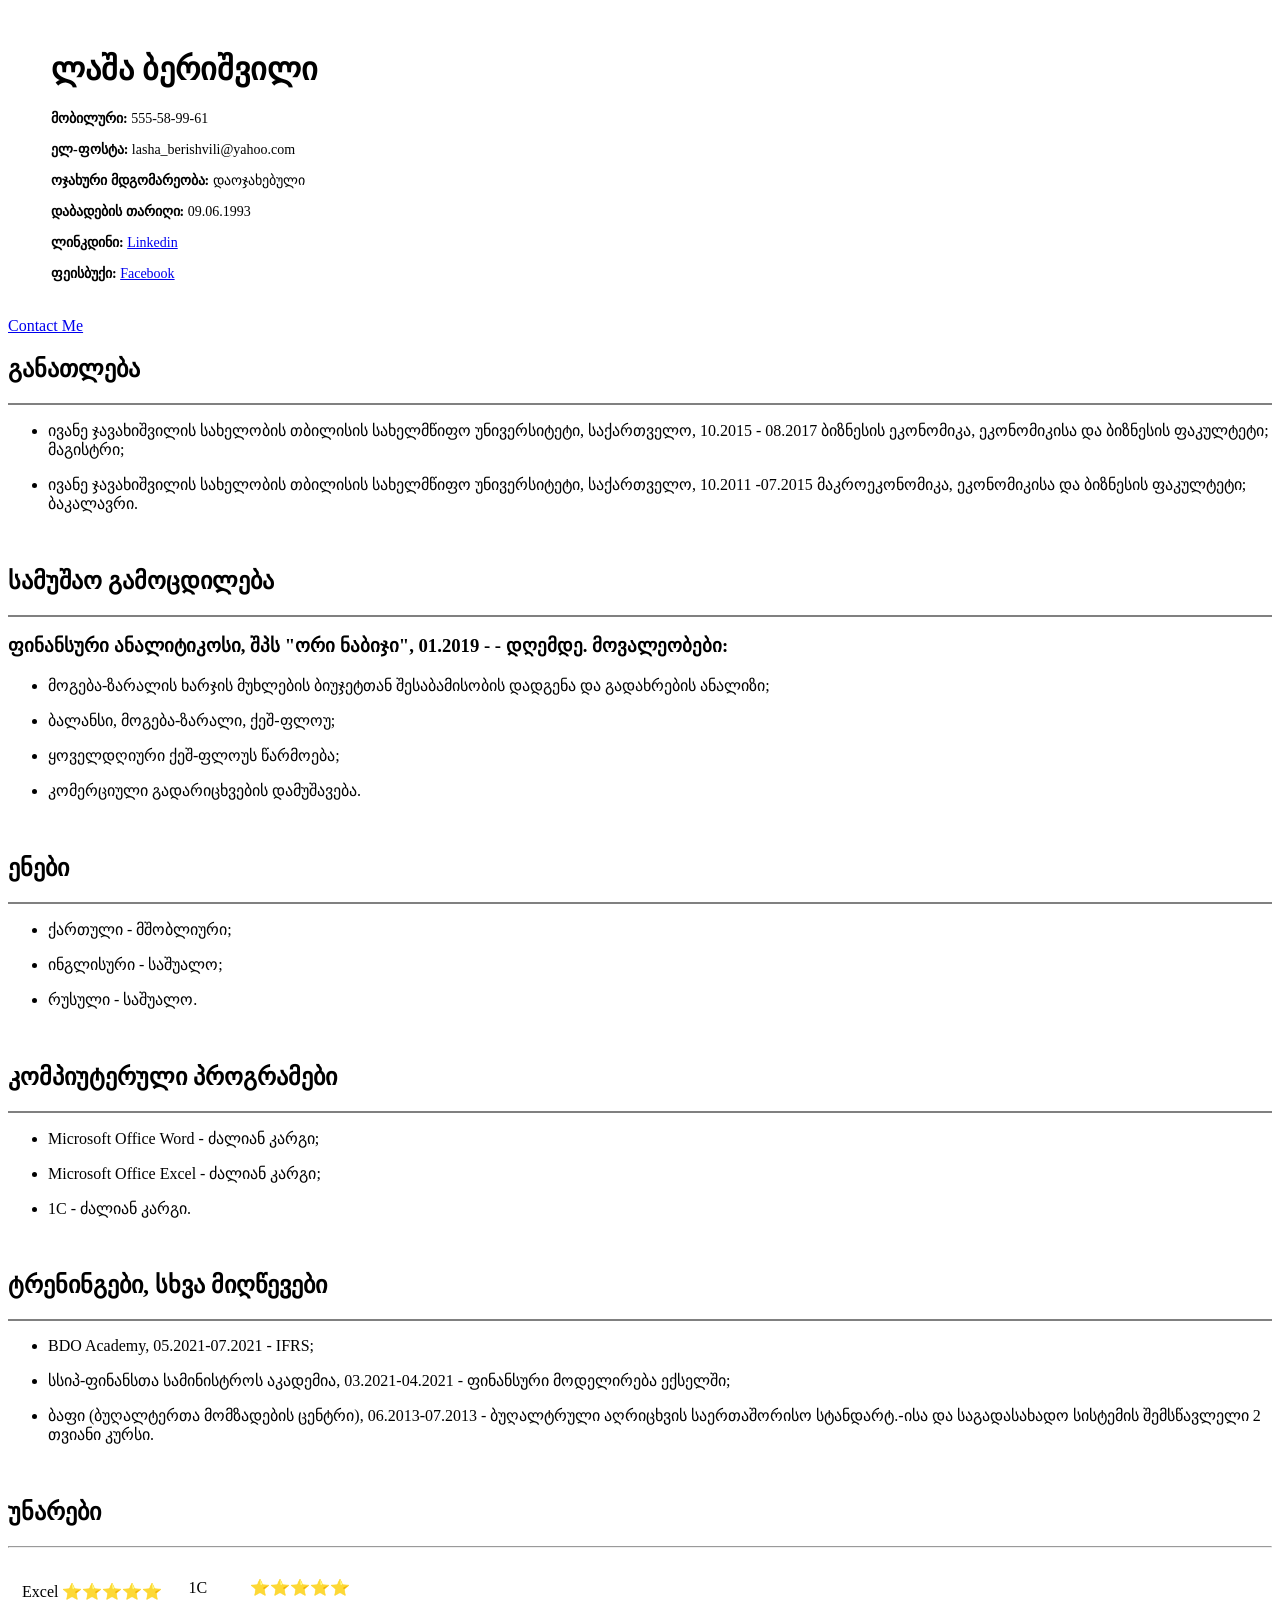
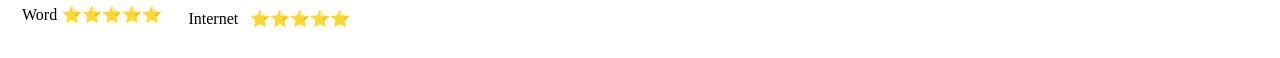
==== index.html @ 315eca43 "Added files" ====
<!DOCTYPE html>
<html lang="en" dir="ltr">

<head>
  <meta charset="utf-8">
  <title> Lasha's personal site </title>
</head>

<body>
  <table cellspacing="20">
    <tr>
      <td><img src="https://media-exp1.licdn.com/dms/image/C5603AQGOFSFC4SsGXA/profile-displayphoto-shrink_200_200/0/1622185521691?e=1649894400&v=beta&t=Pn2W76DxoxRnLeIWTr0o8vSjdWB_gt0-15cSQNdpiN8" alt=""></td>
      <td>
        <h1>ლაშა ბერიშვილი</h1>
        <p style="font-size:0.875em"><strong>მობილური:</strong> 555-58-99-61</p>
        <p style="font-size:0.875em"><strong>ელ-ფოსტა:</strong> lasha_berishvili@yahoo.com</p>
        <p style="font-size:0.875em"><strong>ოჯახური მდგომარეობა:</strong> დაოჯახებული</p>
        <p style="font-size:0.875em"><strong>დაბადების თარიღი:</strong> 09.06.1993</p>
        <p style="font-size:0.875em"><strong>ლინკდინი:</strong> <a href="https://www.linkedin.com/in/lasha-berishvili-967987192/">Linkedin</a> </p>
        <p style="font-size:0.875em"><strong>ფეისბუქი:</strong> <a href="https://www.facebook.com/lasha.berishvili.3">Facebook</a> </p>
      </td>
    </tr>
  </table>

  <a href="contact.html">Contact Me</a>

  <h2>განათლება</h2>

  <hr size="2" noshade>
  <ul>
    <li>
      <p style="font-size:1em">ივანე ჯავახიშვილის სახელობის თბილისის სახელმწიფო უნივერსიტეტი, საქართველო, 10.2015 - 08.2017 ბიზნესის ეკონომიკა, ეკონომიკისა და ბიზნესის ფაკულტეტი; მაგისტრი;</p>
    </li>
    <li>
      <p style="font-size:1em">ივანე ჯავახიშვილის სახელობის თბილისის სახელმწიფო უნივერსიტეტი, საქართველო, 10.2011 -07.2015 მაკროეკონომიკა, ეკონომიკისა და ბიზნესის ფაკულტეტი; ბაკალავრი.</p>
    </li>
  </ul>
  <br>

  <h2>სამუშაო გამოცდილება</h2>
  <hr size="2" noshade>
  <h3>ფინანსური ანალიტიკოსი, შპს "ორი ნაბიჯი", 01.2019 - - დღემდე. მოვალეობები:</h3>
  <ul>
    <li>
      <p style="font-size:1em">მოგება-ზარალის ხარჯის მუხლების ბიუჯეტთან შესაბამისობის დადგენა და გადახრების ანალიზი;</p>
    </li>
    <li>
      <p style="font-size:1em">ბალანსი, მოგება-ზარალი, ქეშ-ფლოუ;</p>
    </li>
    <li>
      <p style="font-size:1em">ყოველდღიური ქეშ-ფლოუს წარმოება;</p>
    </li>
    <li>
      <p style="font-size:1em">კომერციული გადარიცხვების დამუშავება.</p>
    </li>
  </ul>
  <br>

  <h2>ენები</h2>
  <hr size="2" noshade>
  <ul>
    <li>
      <p style="font-size:1em">ქართული - მშობლიური;</p>
    </li>
    <li>
      <p style="font-size:1em">ინგლისური - საშუალო;</p>
    </li>
    <li>
      <p style="font-size:1em">რუსული - საშუალო.</p>
    </li>
  </ul>
  <br>

  <h2>კომპიუტერული პროგრამები</h2>
  <hr size="2" noshade>
  <ul>
    <li>
      <p style="font-size:1em">Microsoft Office Word - ძალიან კარგი;</p>
    </li>
    <li>
      <p style="font-size:1em">Microsoft Office Excel - ძალიან კარგი;</p>
    </li>
    <li>
      <p style="font-size:1em">1C - ძალიან კარგი.</p>
    </li>
  </ul>
  <br>

  <h2>ტრენინგები, სხვა მიღწევები</h2>
  <hr size="2" noshade>
  <ul>
    <li>
      <p style="font-size:1em">BDO Academy, 05.2021-07.2021 - IFRS;</p>
    </li>
    <li>
      <p style="font-size:1em">სსიპ-ფინანსთა სამინისტროს აკადემია, 03.2021-04.2021 - ფინანსური მოდელირება ექსელში;</p>
    </li>
    <li>
      <p style="font-size:1em">ბაფი (ბუღალტერთა მომზადების ცენტრი), 06.2013-07.2013 - ბუღალტრული აღრიცხვის საერთაშორისო სტანდარტ.-ისა და საგადასახადო სისტემის შემსწავლელი 2 თვიანი კურსი.</p>
    </li>
  </ul>
  <br>

  <h2>უნარები</h2>
  <hr>
  <table cellspacing="10">
    <tr>
      <td>
        <table>
          <tr>
            <td>Excel</td>
            <td>⭐⭐⭐⭐⭐</td>
          </tr>
          <tr>
            <td>Word</td>
            <td>⭐⭐⭐⭐⭐</td>
          </tr>
        </table>
      </td>
      <td>
        <table cellspacing="10">
          <tr>
            <td>1C</td>
            <td>⭐⭐⭐⭐⭐</td>
          </tr>
          <tr>
            <td>Internet</td>
            <td>⭐⭐⭐⭐⭐</td>
          </tr>
        </table>
      </td>
    </tr>
  </table>








</body>

</html>
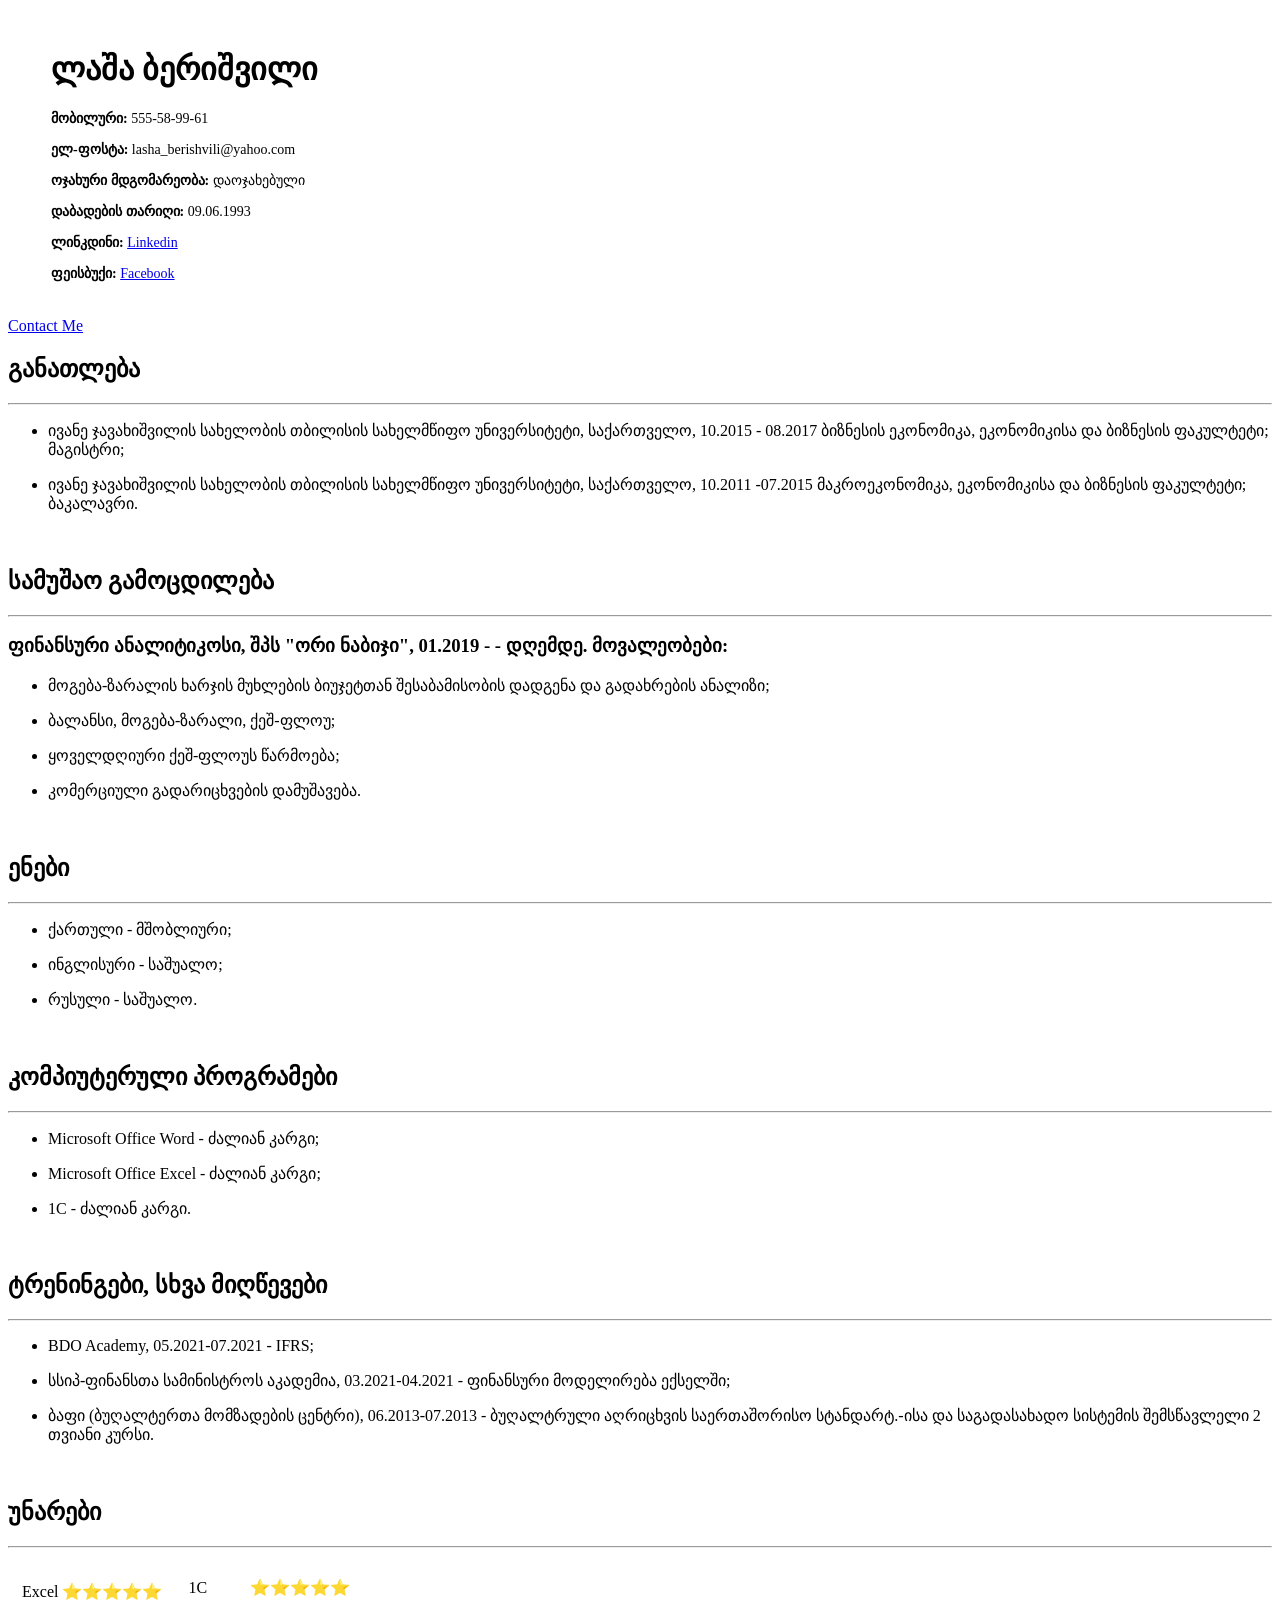
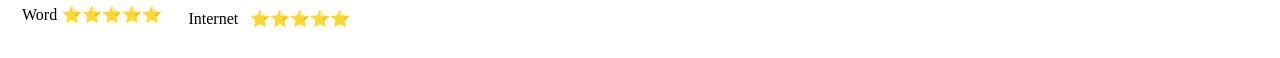
==== commit 65e1d730: "Add files via upload" ====
--- a/index.html
+++ b/index.html
@@ -4,12 +4,15 @@
 <head>
   <meta charset="utf-8">
   <title> Lasha's personal site </title>
+  <link rel="stylesheet" href="css/styles.css">
 </head>
 
+
 <body>
+
   <table cellspacing="20">
     <tr>
-      <td><img src="https://media-exp1.licdn.com/dms/image/C5603AQGOFSFC4SsGXA/profile-displayphoto-shrink_200_200/0/1622185521691?e=1649894400&v=beta&t=Pn2W76DxoxRnLeIWTr0o8vSjdWB_gt0-15cSQNdpiN8" alt=""></td>
+      <td><img class="myphoto" src="https://media-exp1.licdn.com/dms/image/C5603AQGOFSFC4SsGXA/profile-displayphoto-shrink_200_200/0/1622185521691?e=1649894400&v=beta&t=Pn2W76DxoxRnLeIWTr0o8vSjdWB_gt0-15cSQNdpiN8" alt=""></td>
       <td>
         <h1>ლაშა ბერიშვილი</h1>
         <p style="font-size:0.875em"><strong>მობილური:</strong> 555-58-99-61</p>
@@ -22,11 +25,14 @@
     </tr>
   </table>
 
-  <a href="contact.html">Contact Me</a>
+  <a href="Contact.html">Contact Me</a>
+
+
+
 
   <h2>განათლება</h2>
 
-  <hr size="2" noshade>
+  <hr>
   <ul>
     <li>
       <p style="font-size:1em">ივანე ჯავახიშვილის სახელობის თბილისის სახელმწიფო უნივერსიტეტი, საქართველო, 10.2015 - 08.2017 ბიზნესის ეკონომიკა, ეკონომიკისა და ბიზნესის ფაკულტეტი; მაგისტრი;</p>
@@ -38,7 +44,7 @@
   <br>
 
   <h2>სამუშაო გამოცდილება</h2>
-  <hr size="2" noshade>
+  <hr>
   <h3>ფინანსური ანალიტიკოსი, შპს "ორი ნაბიჯი", 01.2019 - - დღემდე. მოვალეობები:</h3>
   <ul>
     <li>
@@ -57,7 +63,7 @@
   <br>
 
   <h2>ენები</h2>
-  <hr size="2" noshade>
+  <hr>
   <ul>
     <li>
       <p style="font-size:1em">ქართული - მშობლიური;</p>
@@ -72,7 +78,7 @@
   <br>
 
   <h2>კომპიუტერული პროგრამები</h2>
-  <hr size="2" noshade>
+  <hr>
   <ul>
     <li>
       <p style="font-size:1em">Microsoft Office Word - ძალიან კარგი;</p>
@@ -87,7 +93,7 @@
   <br>
 
   <h2>ტრენინგები, სხვა მიღწევები</h2>
-  <hr size="2" noshade>
+  <hr>
   <ul>
     <li>
       <p style="font-size:1em">BDO Academy, 05.2021-07.2021 - IFRS;</p>
